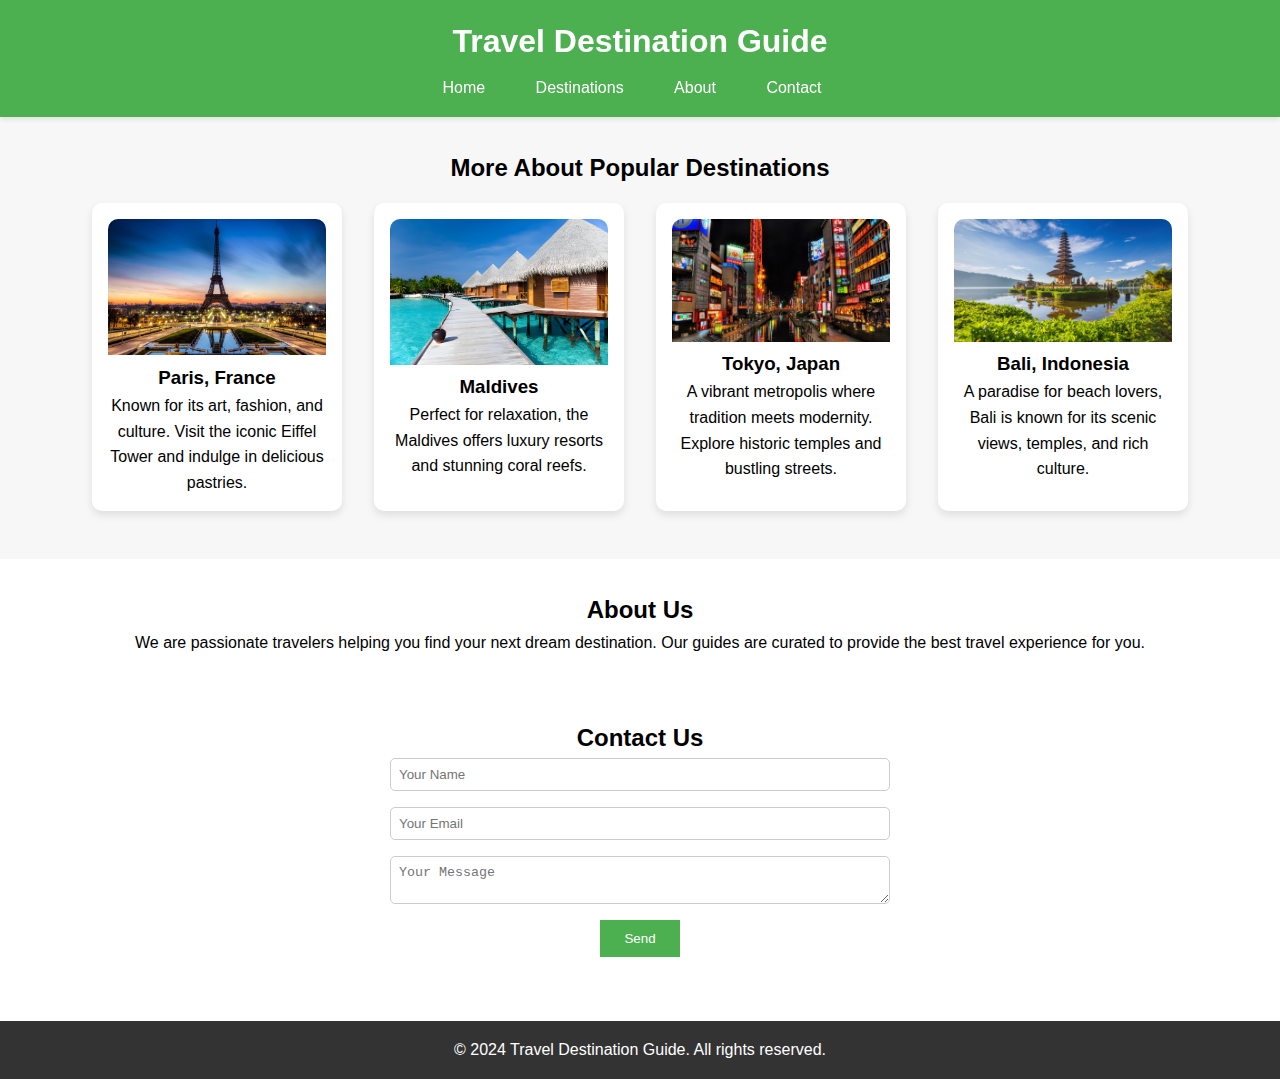
==== destinations.html @ c84935db "3rd code" ====
<!DOCTYPE html>
<html lang="en">
<head>
  <meta charset="UTF-8">
  <meta name="viewport" content="width=device-width, initial-scale=1.0">
  <meta name="description" content="Explore popular travel destinations around the world.">
  <title>Destinations - Travel Destination Guide</title>
  <link rel="stylesheet" href="style.css">
</head>
<body>
  <header>
    <h1>Travel Destination Guide</h1>
    <nav>
      <ul>
        <li><a href="index.html">Home</a></li>
        <li><a href="destinations.html">Destinations</a></li>
        <li><a href="#about">About</a></li>
        <li><a href="#contact">Contact</a></li>
      </ul>
    </nav>
  </header>

  <section id="destinations" class="section">
    <h2>More About Popular Destinations</h2>
    <div class="destination-list">
      <div class="destination-card">
        <img src="paris.jpg" alt="Paris">
        <h3>Paris, France</h3>
        <p>Known for its art, fashion, and culture. Visit the iconic Eiffel Tower and indulge in delicious pastries.</p>
      </div>
      <div class="destination-card">
        <img src="maldives.jpg" alt="Maldives">
        <h3>Maldives</h3>
        <p>Perfect for relaxation, the Maldives offers luxury resorts and stunning coral reefs.</p>
      </div>
      <div class="destination-card">
        <img src="tokyo.jpg" alt="Tokyo">
        <h3>Tokyo, Japan</h3>
        <p>A vibrant metropolis where tradition meets modernity. Explore historic temples and bustling streets.</p>
      </div>
      <div class="destination-card">
        <img src="bali.jpg" alt="Bali">
        <h3>Bali, Indonesia</h3>
        <p>A paradise for beach lovers, Bali is known for its scenic views, temples, and rich culture.</p>
      </div>
    </div>
  </section>

  <!-- About Us Section -->
  <section id="about" class="section">
    <h2>About Us</h2>
    <p>We are passionate travelers helping you find your next dream destination. Our guides are curated to provide the best travel experience for you.</p>
  </section>

  <!-- Contact Section -->
  <section id="contact" class="section">
    <h2>Contact Us</h2>
    <form id="contact-form">
      <input type="text" placeholder="Your Name" required>
      <input type="email" placeholder="Your Email" required>
      <textarea placeholder="Your Message" required></textarea>
      <button type="submit">Send</button>
    </form>
  </section>

  <footer>
    <p>&copy; 2024 Travel Destination Guide. All rights reserved.</p>
  </footer>

  <script src="script.js"></script>
</body>
</html>
---- style.css ----
* {
    margin: 0;
    padding: 0;
    box-sizing: border-box;
  }
  
  body {
    font-family: 'Arial', sans-serif;
    line-height: 1.6;
  }
  
  header {
    background: #4CAF50;
    color: white;
    padding: 1rem;
    text-align: center;
    position: sticky; /* Make header sticky */
    top: 0; /* Stick to the top */
    z-index: 1000; /* Ensure it appears above other content */
    box-shadow: 0 2px 5px rgba(0, 0, 0, 0.1); /* Optional shadow for depth */
  }
  
  header h1 {
    margin-bottom: 0.5rem;
  }
  
  nav ul {
    list-style: none;
    padding: 0;
  }
  
  nav ul li {
    display: inline;
    margin-right: 1rem;
  }
  
  nav ul li a {
    color: white;
    text-decoration: none;
    padding: 10px 15px; /* Adds padding for better click area */
    transition: background-color 0.3s; /* Smooth transition for hover effect */
  }
  
  nav ul li a:hover {
    background-color: rgba(255, 255, 255, 0.2); /* Light background on hover */
  }
  
  .section {
    padding: 2rem;
    text-align: center;
  }
  
  #home {
    position: relative;
    height: 100vh;
    display: flex;
    flex-direction: column;
    justify-content: center;
    align-items: center;
    color: white;
    background-color: #222;
  }
  
  .slideshow-container {
    width: 100%;
    max-width: 1000px;
    height: 500px; /* Set a fixed height for the slideshow container */
    position: relative;
    margin: 0 auto;
    overflow: hidden; /* Ensure images don't overflow */
    border-radius: 10px;
  }
  
  .slide {
    display: none;
  }
  
  .slide-img {
    width: 100%;
    height: 100%;
    object-fit: cover; /* Ensures the image covers the entire container without distorting */
  }
  
  .caption {
    position: absolute;
    bottom: 10%;
    left: 50%;
    transform: translateX(-50%);
    color: white;
    background-color: rgba(0, 0, 0, 0.5);
    padding: 10px;
    border-radius: 5px;
    font-size: 1.2rem;
  }
  
  #home h2 {
    font-size: 2.5rem;
    margin-top: 20px;
  }
  
  #home button {
    background-color: #ff5733;
    border: none;
    padding: 10px 20px;
    color: white;
    font-size: 1rem;
    cursor: pointer;
    margin-top: 20px;
    transition: background-color 0.3s; /* Smooth transition for hover effect */
  }
  
  #home button:hover {
    background-color: #e74c3c; /* Darker shade on hover */
  }
  
  #destinations {
    background-color: #f7f7f7;
  }
  
  .destination-list {
    display: flex;
    justify-content: center;
    flex-wrap: wrap;
  }
  
  .destination-card {
    background: white;
    border-radius: 10px;
    box-shadow: 0 4px 8px rgba(0, 0, 0, 0.1);
    margin: 1rem;
    padding: 1rem;
    width: 250px;
    text-align: center;
    transition: transform 0.3s; /* Smooth scaling effect on hover */
  }
  
  .destination-card:hover {
    transform: scale(1.05); /* Slightly scale up on hover */
  }
  
  .destination-card img {
    width: 100%;
    border-radius: 10px 10px 0 0;
  }
  
  footer {
    background-color: #333;
    color: white;
    text-align: center;
    padding: 1rem;
    margin-top: 2rem;
  }
  
  form {
    display: flex;
    flex-direction: column;
    align-items: center;
  }
  
  form input, form textarea {
    width: 100%;
    max-width: 500px;
    margin-bottom: 1rem;
    padding: 0.5rem;
    border: 1px solid #ccc;
    border-radius: 5px;
  }
  
  form button {
    background-color: #4CAF50;
    color: white;
    padding: 0.7rem 1.5rem;
    border: none;
    cursor: pointer;
    transition: background-color 0.3s; /* Smooth transition for hover effect */
  }
  
  form button:hover {
    background-color: #45a049; /* Darker shade on hover */
  }
  
  /* Responsive Design */
  @media (max-width: 768px) {
    nav ul li {
      display: block; /* Stack links vertically on small screens */
      margin: 0.5rem 0;
    }
    
    .destination-card {
      width: 90%; /* Make cards responsive */
      max-width: 400px; /* Limit max width */
    }
  }
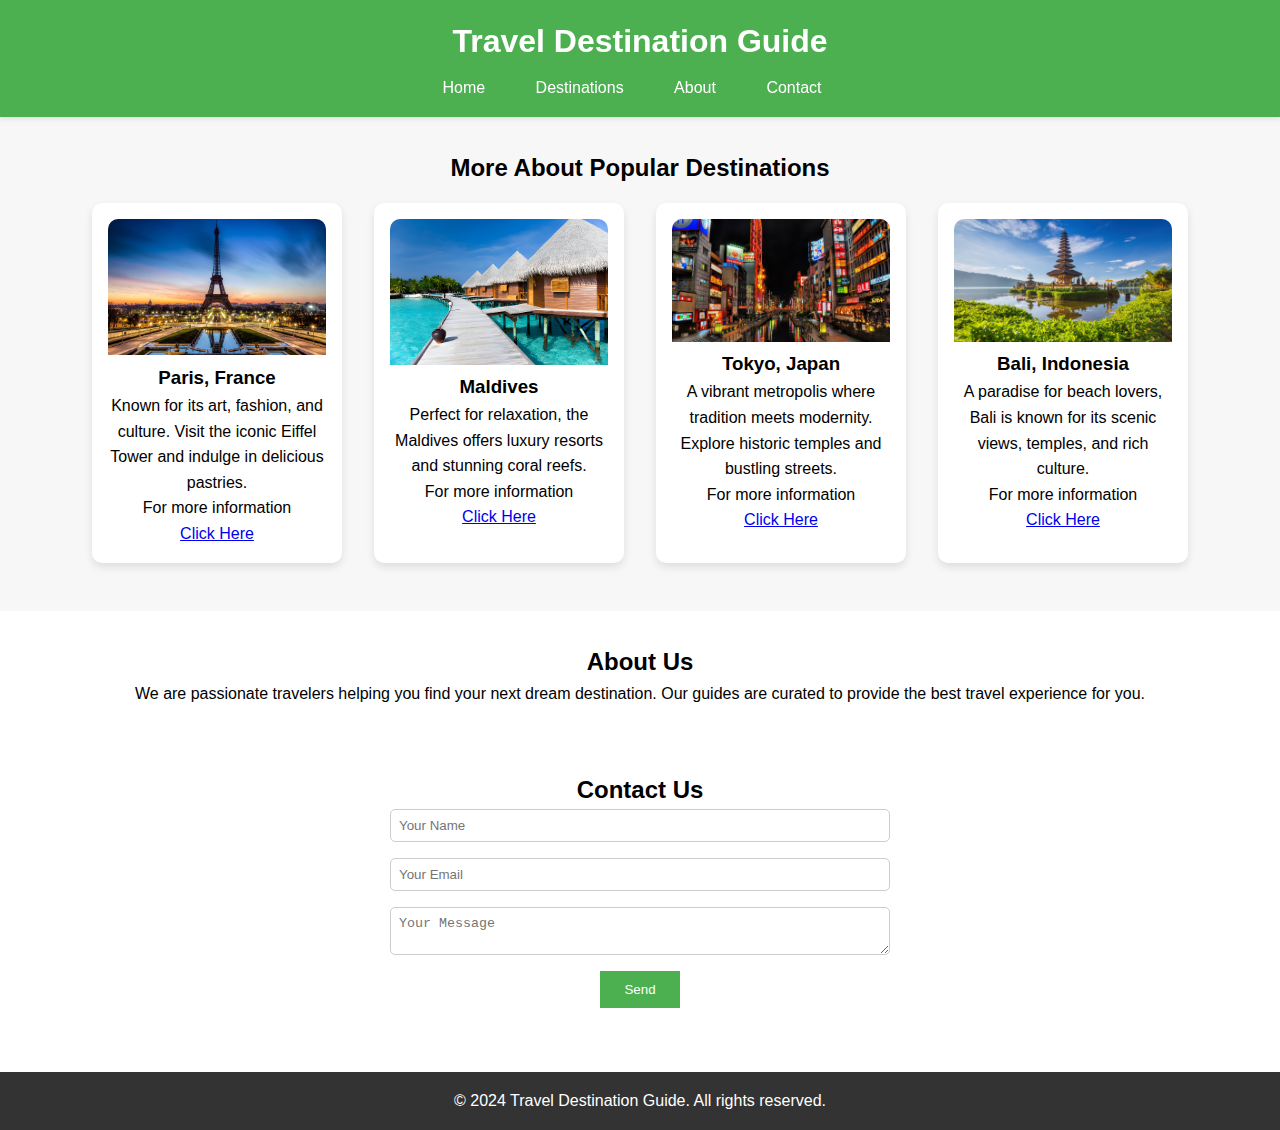
==== commit 342c898d: "Button not working" ====
--- a/destinations.html
+++ b/destinations.html
@@ -27,21 +27,29 @@
         <img src="paris.jpg" alt="Paris">
         <h3>Paris, France</h3>
         <p>Known for its art, fashion, and culture. Visit the iconic Eiffel Tower and indulge in delicious pastries.</p>
+        <p>For more information</p>
+            <a href="https://en.wikipedia.org/wiki/Paris">Click Here</a>
       </div>
       <div class="destination-card">
         <img src="maldives.jpg" alt="Maldives">
         <h3>Maldives</h3>
         <p>Perfect for relaxation, the Maldives offers luxury resorts and stunning coral reefs.</p>
+        <p>For more information</p>
+            <a href="https://en.wikipedia.org/wiki/Maldives">Click Here</a>
       </div>
       <div class="destination-card">
         <img src="tokyo.jpg" alt="Tokyo">
         <h3>Tokyo, Japan</h3>
         <p>A vibrant metropolis where tradition meets modernity. Explore historic temples and bustling streets.</p>
+        <p>For more information</p>
+            <a href="https://en.wikipedia.org/wiki/Tokyo">Click Here</a>
       </div>
       <div class="destination-card">
         <img src="bali.jpg" alt="Bali">
         <h3>Bali, Indonesia</h3>
         <p>A paradise for beach lovers, Bali is known for its scenic views, temples, and rich culture.</p>
+        <p>For more information</p>
+            <a href="https://en.wikipedia.org/wiki/Bali">Click Here</a>
       </div>
     </div>
   </section>
--- a/style.css
+++ b/style.css
@@ -191,4 +191,5 @@
       max-width: 400px; /* Limit max width */
     }
   }
+
   